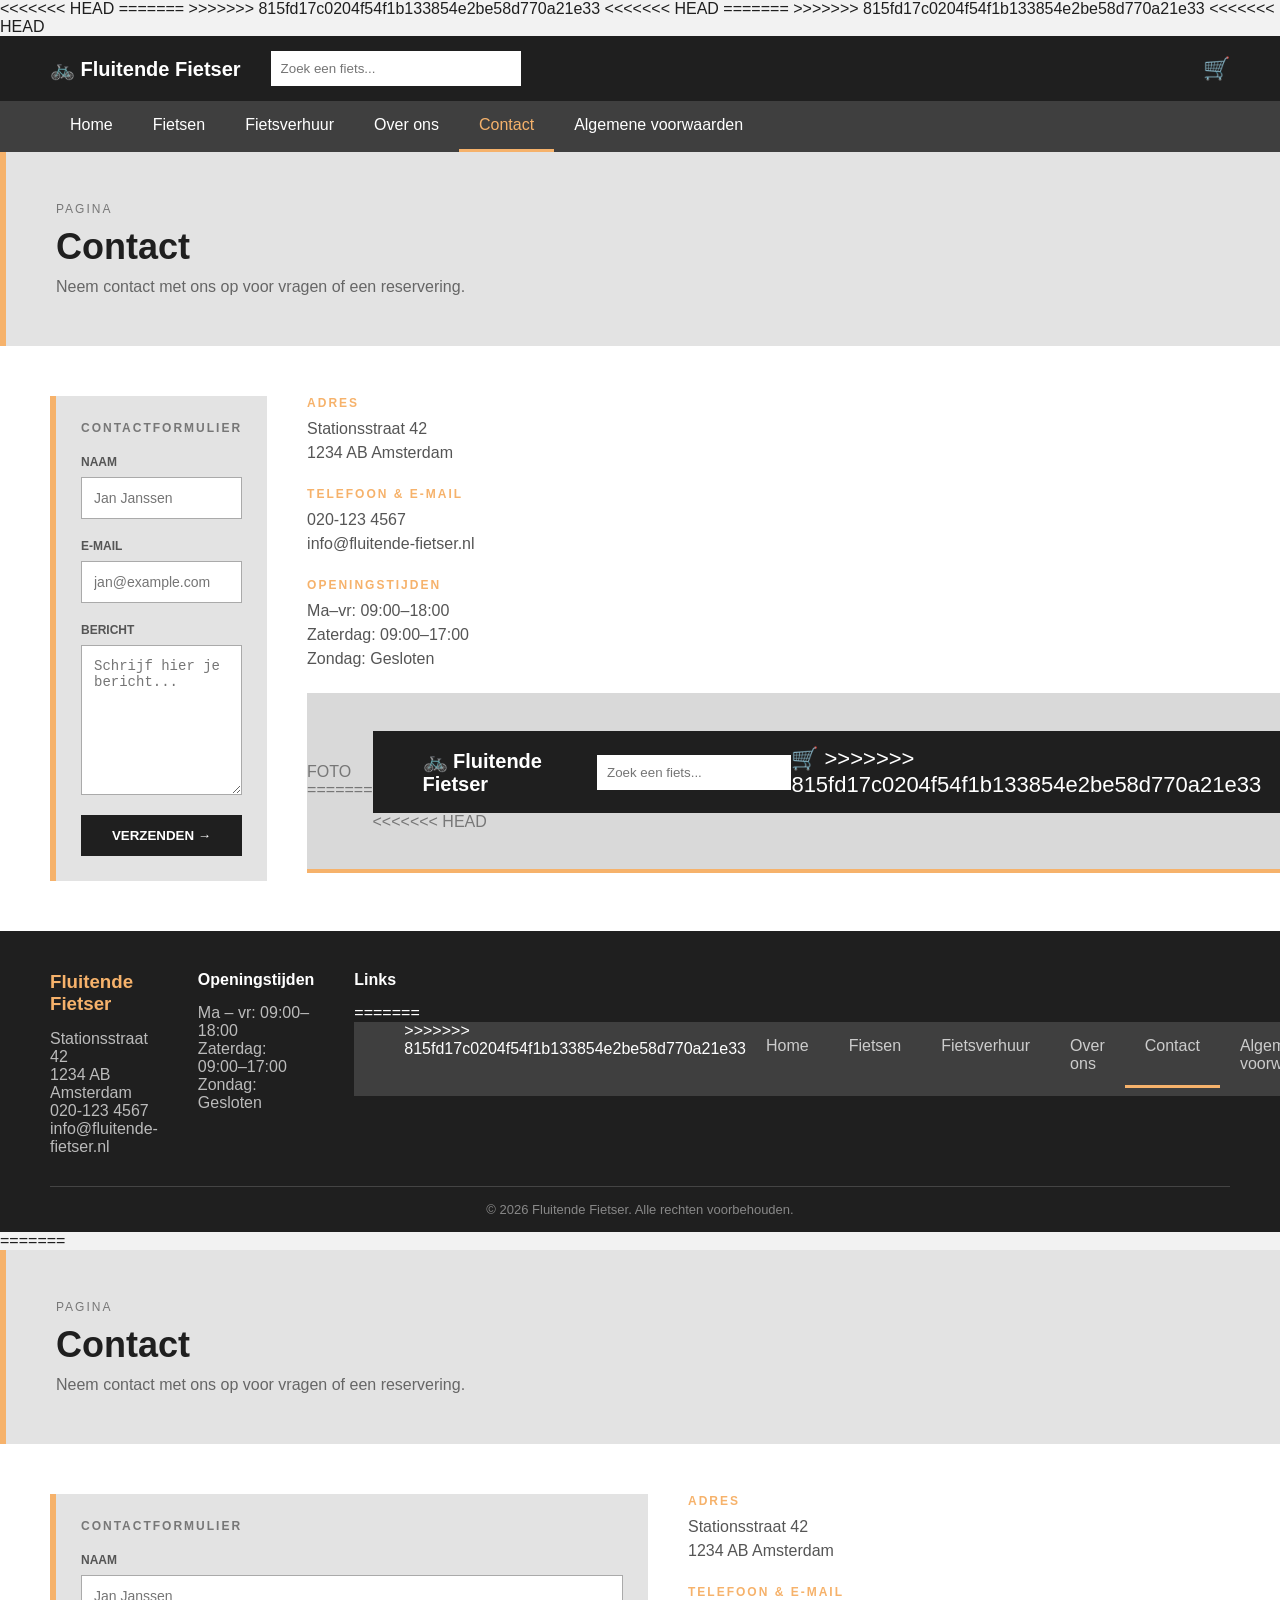
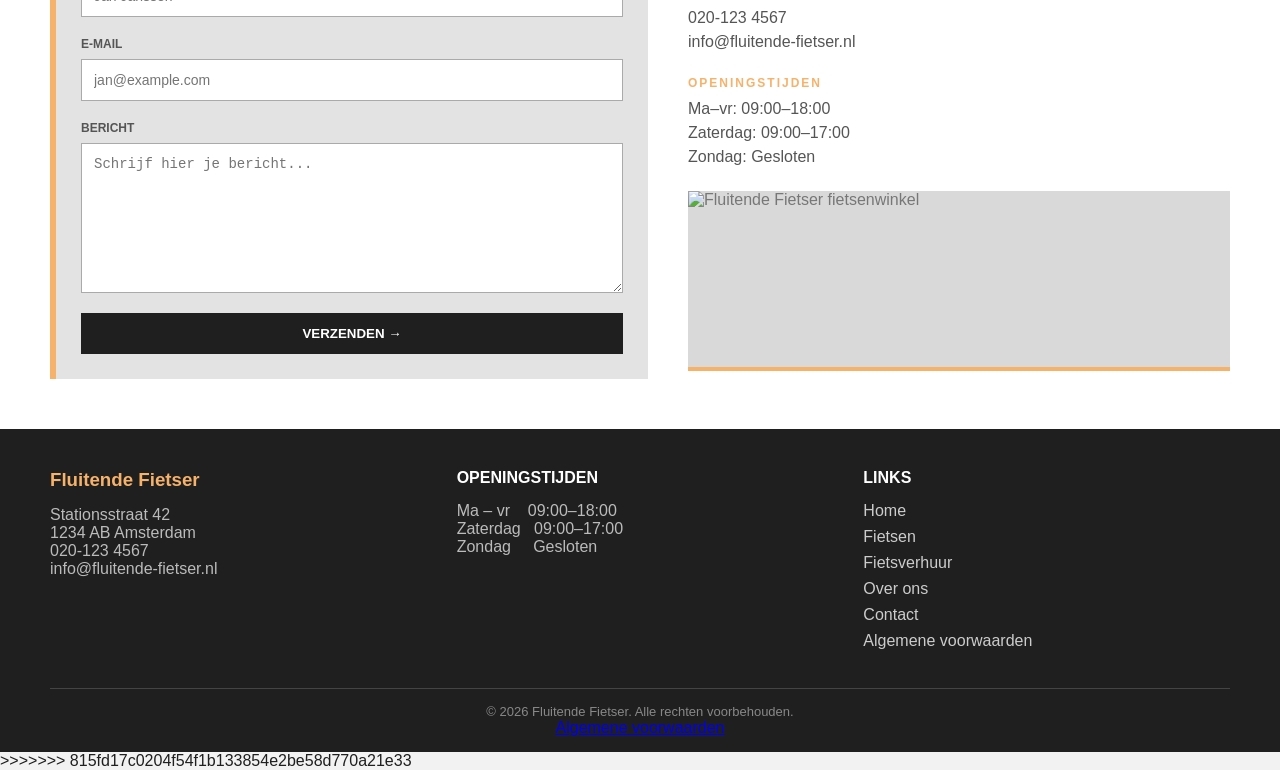
==== contact.html @ 003936fc "resolve conflicts" ====
<!DOCTYPE html>
<html lang="nl">
<<<<<<< HEAD
=======

>>>>>>> 815fd17c0204f54f1b133854e2be58d770a21e33
<head>
    <meta charset="UTF-8">
    <meta name="viewport" content="width=device-width, initial-scale=1.0">

    <title>Contact - Fluitende Fietser</title>

<<<<<<< HEAD
    <link rel="stylesheet" href="css/contact.css">
=======
    <link rel="stylesheet" href="css/style.css">
>>>>>>> 815fd17c0204f54f1b133854e2be58d770a21e33
</head>

<body>

<<<<<<< HEAD
<header>

    <div class="top-header">

        <div class="logo">
            🚲 Fluitende Fietser
        </div>

        <input type="text" placeholder="Zoek een fiets...">

        <div class="cart">
            🛒
        </div>

    </div>

    <nav>
        <a href="index.html">Home</a>
        <a href="fietsen.html">Fietsen</a>
        <a href="fietsverhuur.html">Fietsverhuur</a>
        <a href="over-ons.html">Over ons</a>
        <a href="contact.html" class="active">Contact</a>
        <a href="voorwaarden.html">Algemene voorwaarden</a>
    </nav>

</header>


<main>

    <section class="pagina-titel">

        <p>PAGINA</p>

        <h1>Contact</h1>

        <p>
            Neem contact met ons op voor vragen of een reservering.
        </p>

    </section>


    <section class="contact-section">

        <!-- Linkerkant -->
        <div class="contact-formulier">

            <h3>CONTACTFORMULIER</h3>

            <form>

                <label for="naam">NAAM</label>

                <input
                    type="text"
                    id="naam"
                    placeholder="Jan Janssen"
                >


                <label for="email">E-MAIL</label>

                <input
                    type="email"
                    id="email"
                    placeholder="jan@example.com"
                >


                <label for="bericht">BERICHT</label>

                <textarea
                    id="bericht"
                    placeholder="Schrijf hier je bericht..."
                ></textarea>


                <button type="submit">
                    VERZENDEN →
                </button>

            </form>

        </div>


        <!-- Rechterkant -->
        <div class="contact-info">

            <div class="contact-blok">
                <h4>ADRES</h4>

                <p>Stationsstraat 42</p>
                <p>1234 AB Amsterdam</p>
            </div>


            <div class="contact-blok">
                <h4>TELEFOON & E-MAIL</h4>

                <p>020-123 4567</p>
                <p>info@fluitende-fietser.nl</p>
            </div>


            <div class="contact-blok">
                <h4>OPENINGSTIJDEN</h4>

                <p>Ma–vr: 09:00–18:00</p>
                <p>Zaterdag: 09:00–17:00</p>
                <p>Zondag: Gesloten</p>
            </div>


            <div class="contact-foto">
                FOTO
=======
    <!-- HEADER -->
    <header>

        <div class="top-header">

            <div class="logo">
                🚲 Fluitende Fietser
            </div>

            <input type="text" placeholder="Zoek een fiets...">

            <div class="cart">
                🛒
>>>>>>> 815fd17c0204f54f1b133854e2be58d770a21e33
            </div>

        </div>

<<<<<<< HEAD
    </section>

</main>


<footer>

    <div class="footer-container">

        <div>
            <h3>Fluitende Fietser</h3>
            <p>Stationsstraat 42</p>
            <p>1234 AB Amsterdam</p>
            <p>020-123 4567</p>
            <p>info@fluitende-fietser.nl</p>
        </div>

        <div>
            <h4>Openingstijden</h4>
            <p>Ma – vr: 09:00–18:00</p>
            <p>Zaterdag: 09:00–17:00</p>
            <p>Zondag: Gesloten</p>
        </div>

        <div>
            <h4>Links</h4>

=======
        <nav>
>>>>>>> 815fd17c0204f54f1b133854e2be58d770a21e33
            <a href="index.html">Home</a>
            <a href="fietsen.html">Fietsen</a>
            <a href="fietsverhuur.html">Fietsverhuur</a>
            <a href="over-ons.html">Over ons</a>
            <a href="contact.html" class="active">Contact</a>
            <a href="voorwaarden.html">Algemene voorwaarden</a>
<<<<<<< HEAD
        </div>

    </div>

    <div class="footer-bottom">
        <p>© 2026 Fluitende Fietser. Alle rechten voorbehouden.</p>
    </div>

</footer>

</body>
=======
        </nav>

    </header>


    <main>

        <!-- PAGINA TITEL -->
        <section class="pagina-titel">

            <p>PAGINA</p>

            <h1>Contact</h1>

            <p>
                Neem contact met ons op voor vragen of een reservering.
            </p>

        </section>


        <!-- CONTACT -->
        <section class="contact-section">


            <!-- LINKERKANT -->
            <div class="contact-formulier">

                <h3>CONTACTFORMULIER</h3>

                <form>

                    <label for="naam">
                        NAAM
                    </label>

                    <input
                        type="text"
                        id="naam"
                        name="naam"
                        placeholder="Jan Janssen"
                        required
                    >


                    <label for="email">
                        E-MAIL
                    </label>

                    <input
                        type="email"
                        id="email"
                        name="email"
                        placeholder="jan@example.com"
                        required
                    >


                    <label for="bericht">
                        BERICHT
                    </label>

                    <textarea
                        id="bericht"
                        name="bericht"
                        placeholder="Schrijf hier je bericht..."
                        required
                    ></textarea>


                    <button type="submit">
                        VERZENDEN →
                    </button>

                </form>

            </div>


            <!-- RECHTERKANT -->
            <div class="contact-info">


                <div class="contact-blok">

                    <h4>ADRES</h4>

                    <p>Stationsstraat 42</p>
                    <p>1234 AB Amsterdam</p>

                </div>


                <div class="contact-blok">

                    <h4>TELEFOON & E-MAIL</h4>

                    <p>020-123 4567</p>
                    <p>info@fluitende-fietser.nl</p>

                </div>


                <div class="contact-blok">

                    <h4>OPENINGSTIJDEN</h4>

                    <p>Ma–vr: 09:00–18:00</p>
                    <p>Zaterdag: 09:00–17:00</p>
                    <p>Zondag: Gesloten</p>

                </div>


                <!-- FOTO -->
                <div class="contact-foto">

                    <img
                        src="images/fietsenwinkel-contact.jpg"
                        alt="Fluitende Fietser fietsenwinkel"
                    >

                </div>

            </div>

        </section>

    </main>


    <!-- FOOTER -->
    <footer>

        <div class="footer-container">


            <div class="footer-bedrijf">

                <h3>Fluitende Fietser</h3>

                <p>Stationsstraat 42</p>
                <p>1234 AB Amsterdam</p>
                <p>020-123 4567</p>
                <p>info@fluitende-fietser.nl</p>

            </div>


            <div class="footer-opening">

                <h4>OPENINGSTIJDEN</h4>

                <p>Ma – vr &nbsp;&nbsp; 09:00–18:00</p>
                <p>Zaterdag &nbsp; 09:00–17:00</p>
                <p>Zondag &nbsp;&nbsp;&nbsp; Gesloten</p>

            </div>


            <div class="footer-links">

                <h4>LINKS</h4>

                <a href="index.html">Home</a>
                <a href="fietsen.html">Fietsen</a>
                <a href="fietsverhuur.html">Fietsverhuur</a>
                <a href="over-ons.html">Over ons</a>
                <a href="contact.html">Contact</a>
                <a href="voorwaarden.html">Algemene voorwaarden</a>

            </div>

        </div>


        <div class="footer-bottom">

            <p>
                © 2026 Fluitende Fietser. Alle rechten voorbehouden.
            </p>

            <a href="voorwaarden.html">
                Algemene voorwaarden
            </a>

        </div>

    </footer>

</body>

>>>>>>> 815fd17c0204f54f1b133854e2be58d770a21e33
</html>
---- css/contact.css ----
* {
    margin: 0;
    padding: 0;
    box-sizing: border-box;
}

body {
    font-family: Arial, sans-serif;
    background-color: #f2f2f2;
    color: #1f1f1f;
}

/* HEADER */

.top-header {
    display: flex;
    align-items: center;
    padding: 15px 50px;
    background-color: #1f1f1f;
    color: white;
}

.logo {
    font-size: 20px;
    font-weight: bold;
}

.top-header input {
    margin-left: 30px;
    width: 250px;
    padding: 10px;
    border: none;
    background-color: white;
}

.cart {
    margin-left: auto;
    font-size: 22px;
}

/* NAVIGATION */

nav {
    display: flex;
    padding-left: 50px;
    background-color: #3f3f3f;
}

nav a {
    text-decoration: none;
    color: white;
    padding: 15px 20px;
}

nav a:hover {
    background-color: #f6b26b;
    color: #1f1f1f;
}

nav .active {
    color: #f6b26b;
    border-bottom: 3px solid #f6b26b;
}

/* PAGINA TITEL */

.pagina-titel {
    padding: 50px;
    background-color: #e3e3e3;
    border-left: 6px solid #f6b26b;
}

.pagina-titel > p:first-child {
    font-size: 12px;
    letter-spacing: 2px;
    color: #777;
    margin-bottom: 10px;
}

.pagina-titel h1 {
    font-size: 36px;
    margin-bottom: 10px;
}

.pagina-titel p {
    color: #666;
}

/* CONTACT SECTION */

.contact-section {
    display: flex;
    gap: 40px;
    padding: 50px;
    background-color: white;
}

/* FORMULIER */

.contact-formulier {
    flex: 1;
    padding: 25px;
    background-color: #e3e3e3;
    border-left: 6px solid #f6b26b;
}

.contact-formulier h3 {
    font-size: 12px;
    letter-spacing: 2px;
    color: #777;
    margin-bottom: 20px;
}

.contact-formulier form {
    display: flex;
    flex-direction: column;
}

.contact-formulier label {
    font-size: 12px;
    font-weight: bold;
    margin-bottom: 8px;
    color: #555;
}

.contact-formulier input,
.contact-formulier textarea {
    width: 100%;
    padding: 12px;
    margin-bottom: 20px;
    border: 1px solid #aaa;
    font-size: 14px;
}

.contact-formulier textarea {
    height: 150px;
    resize: vertical;
}

.contact-formulier button {
    padding: 13px;
    border: none;
    background-color: #1f1f1f;
    color: white;
    font-weight: bold;
    cursor: pointer;
}

.contact-formulier button:hover {
    background-color: #f6b26b;
    color: #1f1f1f;
}

/* CONTACT INFO */

.contact-info {
    flex: 1;
}

.contact-blok {
    margin-bottom: 25px;
}

.contact-blok h4 {
    font-size: 12px;
    letter-spacing: 2px;
    color: #f6b26b;
    margin-bottom: 10px;
}

.contact-blok p {
    color: #555;
    margin-bottom: 6px;
}

.contact-foto {
    height: 170px;
    display: flex;
    align-items: center;
    justify-content: center;
    background-color: #d9d9d9;
    color: #777;
    border-bottom: 4px solid #f6b26b;
}

/* FOOTER */

footer {
    background-color: #1f1f1f;
    color: white;
    padding: 40px 50px 15px;
}

.footer-container {
    display: flex;
    justify-content: space-between;
    gap: 40px;
}

.footer-container div {
    flex: 1;
}

.footer-container h3,
.footer-container h4 {
    margin-bottom: 15px;
}

.footer-container h3 {
    color: #f6b26b;
}

.footer-container p {
    color: #bbb;
}

.footer-container a {
    display: block;
    color: #ccc;
    text-decoration: none;
    margin-bottom: 8px;
}

.footer-container a:hover {
    color: #f6b26b;
}

.footer-bottom {
    margin-top: 30px;
    padding-top: 15px;
    text-align: center;
    border-top: 1px solid #444;
}

.footer-bottom p {
    color: #888;
    font-size: 13px;
}
---- css/style.css ----
* {
    margin: 0;
    padding: 0;
    box-sizing: border-box;
}

body {
    font-family: Arial, sans-serif;
    background-color: #f2f2f2;
    color: #1f1f1f;
}

/* HEADER */

.top-header {
    display: flex;
    align-items: center;
    padding: 15px 50px;
    background-color: #1f1f1f;
    color: white;
}

.logo {
    font-size: 20px;
    font-weight: bold;
}

.top-header input {
    margin-left: 30px;
    width: 250px;
    padding: 10px;
    border: none;
    background-color: white;
}

.cart {
    margin-left: auto;
    font-size: 22px;
}

/* NAVIGATION */

nav {
    display: flex;
    padding-left: 50px;
    background-color: #3f3f3f;
}

nav a {
    text-decoration: none;
    color: white;
    padding: 15px 20px;
}

nav a:hover {
    background-color: #f6b26b;
    color: #1f1f1f;
}

nav .active {
    color: #f6b26b;
    border-bottom: 3px solid #f6b26b;
}

/* HERO */

.hero {
    margin: 35px 50px;
    padding: 40px 30px;
    min-height: 260px;

    background-color: #e3e3e3;
    border-left: 6px solid #f6b26b;
}

.hero-small {
    color: #666;
    font-size: 12px;
    letter-spacing: 2px;
    margin-bottom: 20px;
}

.hero h1 {
    color: #1f1f1f;
    font-size: 36px;
    margin-bottom: 15px;
}

.hero-text {
    width: 450px;
    color: #555;
    font-size: 17px;
    line-height: 1.6;
    margin-bottom: 25px;
}

.hero-buttons {
    display: flex;
    gap: 10px;
}

/* BUTTONS */

.btn {
    display: inline-block;
    padding: 12px 20px;
    text-decoration: none;
    font-size: 14px;
    font-weight: bold;
}

.dark-btn {
    background-color: #1f1f1f;
    color: white;
    border: 2px solid #1f1f1f;
}

.light-btn {
    background-color: #f6b26b;
    color: #1f1f1f;
    border: 2px solid #f6b26b;
}

.btn:hover {
    opacity: 0.8;
}






/* =========================
   WINKEL STATUS
========================= */

.winkel-status {
    margin: 0 50px 40px;
    padding: 18px 25px;

    display: flex;
    align-items: center;
    justify-content: space-between;

    background-color: #ffffff;
    border-left: 6px solid #f6b26b;
}

.status {
    display: flex;
    align-items: center;
    gap: 15px;
}

.status-dot {
    width: 12px;
    height: 12px;

    background-color: #f6b26b;
    border-radius: 50%;
}

.status h3 {
    font-size: 16px;
    margin-bottom: 4px;
}

.status p {
    color: #777;
    font-size: 13px;
}

.fietser {
    font-size: 35px;
}


/* =========================
   POPULAIRE FIETSEN
========================= */

.populaire-fietsen {
    padding: 20px 50px 60px;
<<<<<<< HEAD
    background-color: purple;
=======
>>>>>>> 815fd17c0204f54f1b133854e2be58d770a21e33
}

.populaire-fietsen h2 {
    font-size: 28px;
    margin-bottom: 25px;
}

.fietsen-container {
    display: flex;
    gap: 25px;
}

.fiets-card {
    flex: 1;

    background-color: white;
    padding: 15px;

    border-bottom: 4px solid #f6b26b;
}

.fiets-foto {
    height: 170px;

    display: flex;
    align-items: center;
    justify-content: center;

    background-color: #d9d9d9;
    color: #777;

    margin-bottom: 15px;
}

.fiets-card h3 {
    margin-bottom: 8px;
}

.prijs {
    color: #f6b26b;
    font-size: 20px;
    font-weight: bold;

    margin-bottom: 10px;
}

.fiets-card p {
    line-height: 1.5;
    margin-bottom: 15px;
}

.fiets-btn {
    display: inline-block;

    padding: 10px 18px;

    background-color: #1f1f1f;
    color: white;

    text-decoration: none;
    font-size: 13px;
    font-weight: bold;
}

.fiets-btn:hover {
    background-color: #f6b26b;
    color: #1f1f1f;
}





/* =========================
   WAAROM
========================= */

.waarom {
    padding: 50px;
    background-color: #ffffff;
}

.waarom h2 {
    font-size: 28px;
    margin-bottom: 30px;
}

.waarom-container {
    display: flex;
    gap: 25px;
}

.waarom-item {
    flex: 1;
    padding: 25px;
    background-color: #f2f2f2;
    border-top: 4px solid #f6b26b;
}

.waarom-icoon {
    width: 45px;
    height: 45px;

    display: flex;
    align-items: center;
    justify-content: center;

    background-color: #1f1f1f;
    color: #f6b26b;

    font-size: 22px;
    border-radius: 50%;

    margin-bottom: 15px;
}

.waarom-item h3 {
    margin-bottom: 10px;
}

.waarom-item p {
    color: #666;
    line-height: 1.5;
}


/* =========================
   FOOTER
========================= */

footer {
    background-color: #1f1f1f;
    color: white;

    padding: 40px 50px 15px;
}

.footer-container {
    display: flex;
    justify-content: space-between;

    gap: 40px;
}

.footer-container div {
    flex: 1;
}

.footer-container h3,
.footer-container h4 {
    margin-bottom: 15px;
}

.footer-container h3 {
    color: #f6b26b;
}

.footer-container p {
    color: #bbb;
}

.footer-container a {
    display: block;

    color: #ccc;
    text-decoration: none;

    margin-bottom: 8px;
}

.footer-container a:hover {
    color: #f6b26b;
}

.footer-bottom {
    margin-top: 30px;
    padding-top: 15px;

    text-align: center;

    border-top: 1px solid #444;
}

.footer-bottom p {
    color: #888;
    font-size: 13px;
}








/*....................... fietsen pagina.................................*/





/* =========================
   FIETSEN PAGINA
========================= */

.pagina-titel {
    padding: 50px;
    background-color: #e3e3e3;
    border-left: 6px solid #f6b26b;
}

.pagina-titel > p:first-child {
    font-size: 12px;
    letter-spacing: 2px;
    color: #777;
    margin-bottom: 10px;
}

.pagina-titel h1 {
    font-size: 36px;
    margin-bottom: 10px;
}

.pagina-titel p {
    color: #666;
}


/* FILTERS */

.filters {
    display: flex;
    gap: 10px;

    padding: 30px 50px;

    background-color: white;
}

.filters button {
    padding: 10px 18px;

    border: 1px solid #1f1f1f;

    background-color: white;
    color: #1f1f1f;

    cursor: pointer;
}

.filters button:first-child {
    background-color: #f6b26b;
    border-color: #f6b26b;
}

.filters button:hover {
    background-color: #1f1f1f;
    color: white;
}


/* FIETSEN GRID */

.fietsen-pagina {
    padding: 10px 50px 60px;
}

.fietsen-grid {
    display: grid;

    grid-template-columns: repeat(3, 1fr);

    gap: 25px;
}

.fietsen-grid .fiets-card {
    background-color: white;

    padding: 15px;

    border-bottom: 4px solid #f6b26b;
}

.fietsen-grid .fiets-foto {
    height: 190px;

    display: flex;
    align-items: center;
    justify-content: center;

    background-color: #d9d9d9;
    color: #777;

    margin-bottom: 15px;
}






/*................................ fietsen verhuur................................................*/




/* =========================
   FIETSVERHUUR
========================= */

.verhuur {
    padding: 30px 50px;
}

.verhuur-grid {
    display: grid;
    grid-template-columns: repeat(2, 1fr);
    gap: 20px;
<<<<<<< HEAD
    
=======
>>>>>>> 815fd17c0204f54f1b133854e2be58d770a21e33
}

.verhuur-card {
    display: flex;

    background-color: white;
    border: 1px solid #bbb;
    border-bottom: 4px solid #f6b26b;
}

.verhuur-foto {
    width: 130px;
    min-height: 150px;

    display: flex;
    justify-content: center;
    align-items: center;

    background-color: #d9d9d9;
    color: #777;
}

.verhuur-info {
    position: relative;
    flex: 1;
    padding: 20px;
}

.verhuur-info h3 {
    margin-bottom: 8px;
}

.verhuur-info p {
    color: #777;
    margin-bottom: 25px;
}

.beschikbaar {
    position: absolute;
    top: 15px;
    right: 15px;

    padding: 5px 8px;

    background-color: #eeeeee;
    color: #4f8a4f;

    font-size: 11px;
    font-weight: bold;
}

.niet-beschikbaar {
    position: absolute;
    top: 15px;
    right: 15px;

    padding: 5px 8px;

    background-color: #eeeeee;
    color: #b65a5a;

    font-size: 11px;
    font-weight: bold;
}

.verhuur-bottom {
    display: flex;
    justify-content: space-between;
    align-items: center;
}

.verhuur-bottom strong {
    font-size: 18px;
}

.verhuur-bottom button {
    padding: 10px 15px;

    border: none;

    background-color: #1f1f1f;
    color: white;

    cursor: pointer;
}

.verhuur-bottom button:hover {
    background-color: #f6b26b;
    color: #1f1f1f;
}

.verhuur-bottom button:disabled {
    background-color: #cccccc;
    color: #888;
    cursor: not-allowed;
}

.verhuurd {
    opacity: 0.65;
}


/* EXTRA INFORMATIE */

.verhuur-extra {
    margin: 0 50px 60px;
    padding: 25px;

    display: flex;
    gap: 40px;

    background-color: #e3e3e3;
    border-left: 6px solid #f6b26b;
}

.verhuur-extra div {
    flex: 1;
}

.verhuur-extra h3 {
    margin-bottom: 8px;
}

.verhuur-extra p {
    color: #666;
    line-height: 1.5;
}





/*...................................................................................*/
/* =========================
   OVER ONS
========================= */

.over-ons {
    display: flex;
    gap: 50px;

    padding: 50px;
    background-color: white;
}

.over-tekst {
    flex: 1;
}

.over-tekst h2 {
    font-size: 20px;
    line-height: 1.5;
    margin-bottom: 20px;
}

.over-tekst > p {
    color: #666;
    line-height: 1.7;
    margin-bottom: 20px;
}


/* TEAM */

.team {
    margin-top: 35px;
    padding-top: 20px;

    border-top: 2px solid #f6b26b;
}

.team h3 {
    font-size: 12px;
    letter-spacing: 2px;

    color: #777;

    margin-bottom: 20px;
}

.team-container {
    display: flex;
    gap: 30px;
}

.team-lid {
    text-align: center;
}

.team-foto {
    width: 60px;
    height: 60px;

    margin: 0 auto 10px;

    background-color: #d9d9d9;

    border: 3px solid #f6b26b;
    border-radius: 50%;
}

.team-lid p {
    font-size: 13px;
}


/* FOTO'S RECHTS */

.over-fotos {
    flex: 1;
}

.grote-foto {
    height: 260px;

    display: flex;
    justify-content: center;
    align-items: center;

    background-color: #d9d9d9;
    color: #777;

    border-bottom: 4px solid #f6b26b;

    margin-bottom: 15px;
}

.kleine-fotos {
    display: flex;
    gap: 15px;
}

.kleine-foto {
    flex: 1;
    height: 130px;

    display: flex;
    justify-content: center;
    align-items: center;

    background-color: #d9d9d9;
    color: #777;

    border-bottom: 4px solid #f6b26b;
}








/*...................................................................................*/
/* =========================
   CONTACT
========================= */

.contact-section {
    display: flex;
    gap: 40px;

    padding: 50px;
    background-color: white;
}


/* FORMULIER */

.contact-formulier {
    flex: 1;

    padding: 25px;

    background-color: #e3e3e3;
    border-left: 6px solid #f6b26b;
}

.contact-formulier h3 {
    font-size: 12px;
    letter-spacing: 2px;

    color: #777;

    margin-bottom: 20px;
}

.contact-formulier form {
    display: flex;
    flex-direction: column;
}

.contact-formulier label {
    font-size: 12px;
    font-weight: bold;

    margin-bottom: 8px;

    color: #555;
}

.contact-formulier input,
.contact-formulier textarea {
    width: 100%;

    padding: 12px;

    margin-bottom: 20px;

    border: 1px solid #aaa;

    font-size: 14px;
}

.contact-formulier textarea {
    height: 150px;
    resize: vertical;
}

.contact-formulier button {
    padding: 13px;

    border: none;

    background-color: #1f1f1f;
    color: white;

    font-weight: bold;

    cursor: pointer;
}

.contact-formulier button:hover {
    background-color: #f6b26b;
    color: #1f1f1f;
}


/* CONTACT INFO */

.contact-info {
    flex: 1;
}

.contact-blok {
    margin-bottom: 25px;
}

.contact-blok h4 {
    font-size: 12px;
    letter-spacing: 2px;

    color: #f6b26b;

    margin-bottom: 10px;
}

.contact-blok p {
    color: #555;

    margin-bottom: 6px;
}

.contact-foto {
    height: 170px;

    display: flex;
    align-items: center;
    justify-content: center;

    background-color: #d9d9d9;
    color: #777;

    border-bottom: 4px solid #f6b26b;
}






/*...................................................................................*/
/* =========================
   ALGEMENE VOORWAARDEN
========================= */

.voorwaarden {
    padding: 50px;
    background-color: #ffffff;
}

.voorwaarden-intro {
    max-width: 750px;
    margin-bottom: 35px;
}

.voorwaarden-intro h2 {
    font-size: 28px;
    margin-bottom: 12px;
}

.voorwaarden-intro p {
    color: #666;
    line-height: 1.6;
}


/* VOORWAARDEN ITEMS */

.voorwaarden-container {
    display: grid;
    grid-template-columns: repeat(2, 1fr);
    gap: 20px;
}

.voorwaarde-card {
    display: flex;
    gap: 20px;

    padding: 25px;

    background-color: #f2f2f2;

    border-left: 4px solid #f6b26b;
}

.voorwaarde-card span {
    font-size: 24px;
    font-weight: bold;

    color: #f6b26b;
}

.voorwaarde-card h3 {
    margin-bottom: 10px;
}

.voorwaarde-card p {
    color: #666;
    line-height: 1.6;
}


/* VOLLEDIGE VOORWAARDEN */

.voorwaarden-melding {
    margin-top: 40px;

    padding: 30px;

    background-color: #1f1f1f;
    color: white;
}

.voorwaarden-melding h3 {
    margin-bottom: 10px;
    color: #f6b26b;
}

.voorwaarden-melding p {
    color: #ccc;
    margin-bottom: 20px;
}

.voorwaarden-btn {
    display: inline-block;

    padding: 12px 20px;

    background-color: #f6b26b;
    color: #1f1f1f;

    text-decoration: none;
    font-weight: bold;
}

.voorwaarden-btn:hover {
    background-color: white;
<<<<<<< HEAD
=======
}





.fiets-foto {
    position: relative;
    width: 100%;
    height: 180px;
    overflow: hidden;
}

.fiets-foto img {
    width: 100%;
    height: 100%;
    object-fit: cover;
    display: block;
}

.fiets-categorie {
    position: absolute;
    top: 10px;
    left: 10px;
    z-index: 2;

    padding: 4px 8px;

    background: rgba(255, 255, 255, 0.85);
    border: 1px solid #999;

    font-size: 11px;
    letter-spacing: 1px;
}




.verhuur-foto {
    width: 110px;
    height: 120px;
    overflow: hidden;
}

.verhuur-foto img {
    width: 100%;
    height: 100%;
    object-fit: cover;
    display: block;
}




.contact-foto {
    width: 100%;
    height: 180px;
    overflow: hidden;
    margin-top: 20px;
}

.contact-foto img {
    width: 100%;
    height: 100%;
    object-fit: cover;
    display: block;
>>>>>>> 815fd17c0204f54f1b133854e2be58d770a21e33
}
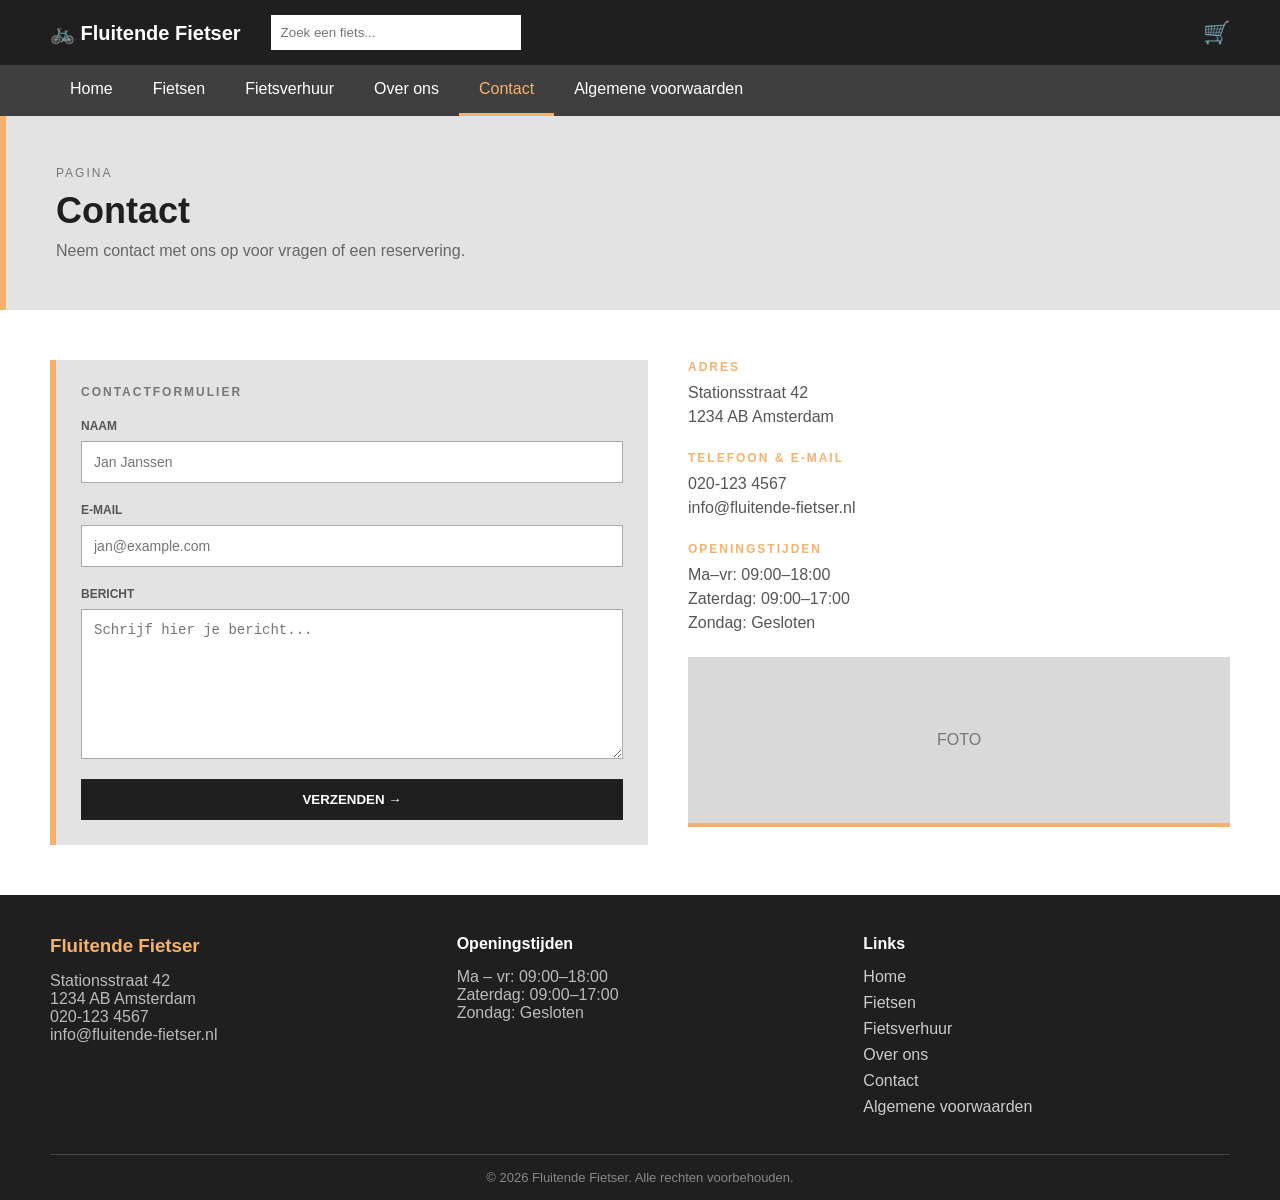
==== commit bc6faaf7: "bestanden gesynchroniseerd" ====
--- a/contact.html
+++ b/contact.html
@@ -1,25 +1,16 @@
 <!DOCTYPE html>
 <html lang="nl">
-<<<<<<< HEAD
-=======
-
->>>>>>> 815fd17c0204f54f1b133854e2be58d770a21e33
 <head>
     <meta charset="UTF-8">
     <meta name="viewport" content="width=device-width, initial-scale=1.0">
 
     <title>Contact - Fluitende Fietser</title>
 
-<<<<<<< HEAD
     <link rel="stylesheet" href="css/contact.css">
-=======
-    <link rel="stylesheet" href="css/style.css">
->>>>>>> 815fd17c0204f54f1b133854e2be58d770a21e33
 </head>
 
 <body>
 
-<<<<<<< HEAD
 <header>
 
     <div class="top-header">
@@ -73,30 +64,13 @@
             <form>
 
                 <label for="naam">NAAM</label>
-
-                <input
-                    type="text"
-                    id="naam"
-                    placeholder="Jan Janssen"
-                >
-
+                <input type="text" id="naam" placeholder="Jan Janssen">
 
                 <label for="email">E-MAIL</label>
-
-                <input
-                    type="email"
-                    id="email"
-                    placeholder="jan@example.com"
-                >
-
+                <input type="email" id="email" placeholder="jan@example.com">
 
                 <label for="bericht">BERICHT</label>
-
-                <textarea
-                    id="bericht"
-                    placeholder="Schrijf hier je bericht..."
-                ></textarea>
-
+                <textarea id="bericht" placeholder="Schrijf hier je bericht..."></textarea>
 
                 <button type="submit">
                     VERZENDEN →
@@ -112,51 +86,29 @@
 
             <div class="contact-blok">
                 <h4>ADRES</h4>
-
                 <p>Stationsstraat 42</p>
                 <p>1234 AB Amsterdam</p>
             </div>
 
-
             <div class="contact-blok">
                 <h4>TELEFOON & E-MAIL</h4>
-
                 <p>020-123 4567</p>
                 <p>info@fluitende-fietser.nl</p>
             </div>
 
-
             <div class="contact-blok">
                 <h4>OPENINGSTIJDEN</h4>
-
                 <p>Ma–vr: 09:00–18:00</p>
                 <p>Zaterdag: 09:00–17:00</p>
                 <p>Zondag: Gesloten</p>
             </div>
 
-
             <div class="contact-foto">
                 FOTO
-=======
-    <!-- HEADER -->
-    <header>
-
-        <div class="top-header">
-
-            <div class="logo">
-                🚲 Fluitende Fietser
-            </div>
-
-            <input type="text" placeholder="Zoek een fiets...">
-
-            <div class="cart">
-                🛒
->>>>>>> 815fd17c0204f54f1b133854e2be58d770a21e33
             </div>
 
         </div>
 
-<<<<<<< HEAD
     </section>
 
 </main>
@@ -183,17 +135,12 @@
 
         <div>
             <h4>Links</h4>
-
-=======
-        <nav>
->>>>>>> 815fd17c0204f54f1b133854e2be58d770a21e33
             <a href="index.html">Home</a>
             <a href="fietsen.html">Fietsen</a>
             <a href="fietsverhuur.html">Fietsverhuur</a>
             <a href="over-ons.html">Over ons</a>
             <a href="contact.html" class="active">Contact</a>
             <a href="voorwaarden.html">Algemene voorwaarden</a>
-<<<<<<< HEAD
         </div>
 
     </div>
@@ -205,198 +152,4 @@
 </footer>
 
 </body>
-=======
-        </nav>
-
-    </header>
-
-
-    <main>
-
-        <!-- PAGINA TITEL -->
-        <section class="pagina-titel">
-
-            <p>PAGINA</p>
-
-            <h1>Contact</h1>
-
-            <p>
-                Neem contact met ons op voor vragen of een reservering.
-            </p>
-
-        </section>
-
-
-        <!-- CONTACT -->
-        <section class="contact-section">
-
-
-            <!-- LINKERKANT -->
-            <div class="contact-formulier">
-
-                <h3>CONTACTFORMULIER</h3>
-
-                <form>
-
-                    <label for="naam">
-                        NAAM
-                    </label>
-
-                    <input
-                        type="text"
-                        id="naam"
-                        name="naam"
-                        placeholder="Jan Janssen"
-                        required
-                    >
-
-
-                    <label for="email">
-                        E-MAIL
-                    </label>
-
-                    <input
-                        type="email"
-                        id="email"
-                        name="email"
-                        placeholder="jan@example.com"
-                        required
-                    >
-
-
-                    <label for="bericht">
-                        BERICHT
-                    </label>
-
-                    <textarea
-                        id="bericht"
-                        name="bericht"
-                        placeholder="Schrijf hier je bericht..."
-                        required
-                    ></textarea>
-
-
-                    <button type="submit">
-                        VERZENDEN →
-                    </button>
-
-                </form>
-
-            </div>
-
-
-            <!-- RECHTERKANT -->
-            <div class="contact-info">
-
-
-                <div class="contact-blok">
-
-                    <h4>ADRES</h4>
-
-                    <p>Stationsstraat 42</p>
-                    <p>1234 AB Amsterdam</p>
-
-                </div>
-
-
-                <div class="contact-blok">
-
-                    <h4>TELEFOON & E-MAIL</h4>
-
-                    <p>020-123 4567</p>
-                    <p>info@fluitende-fietser.nl</p>
-
-                </div>
-
-
-                <div class="contact-blok">
-
-                    <h4>OPENINGSTIJDEN</h4>
-
-                    <p>Ma–vr: 09:00–18:00</p>
-                    <p>Zaterdag: 09:00–17:00</p>
-                    <p>Zondag: Gesloten</p>
-
-                </div>
-
-
-                <!-- FOTO -->
-                <div class="contact-foto">
-
-                    <img
-                        src="images/fietsenwinkel-contact.jpg"
-                        alt="Fluitende Fietser fietsenwinkel"
-                    >
-
-                </div>
-
-            </div>
-
-        </section>
-
-    </main>
-
-
-    <!-- FOOTER -->
-    <footer>
-
-        <div class="footer-container">
-
-
-            <div class="footer-bedrijf">
-
-                <h3>Fluitende Fietser</h3>
-
-                <p>Stationsstraat 42</p>
-                <p>1234 AB Amsterdam</p>
-                <p>020-123 4567</p>
-                <p>info@fluitende-fietser.nl</p>
-
-            </div>
-
-
-            <div class="footer-opening">
-
-                <h4>OPENINGSTIJDEN</h4>
-
-                <p>Ma – vr &nbsp;&nbsp; 09:00–18:00</p>
-                <p>Zaterdag &nbsp; 09:00–17:00</p>
-                <p>Zondag &nbsp;&nbsp;&nbsp; Gesloten</p>
-
-            </div>
-
-
-            <div class="footer-links">
-
-                <h4>LINKS</h4>
-
-                <a href="index.html">Home</a>
-                <a href="fietsen.html">Fietsen</a>
-                <a href="fietsverhuur.html">Fietsverhuur</a>
-                <a href="over-ons.html">Over ons</a>
-                <a href="contact.html">Contact</a>
-                <a href="voorwaarden.html">Algemene voorwaarden</a>
-
-            </div>
-
-        </div>
-
-
-        <div class="footer-bottom">
-
-            <p>
-                © 2026 Fluitende Fietser. Alle rechten voorbehouden.
-            </p>
-
-            <a href="voorwaarden.html">
-                Algemene voorwaarden
-            </a>
-
-        </div>
-
-    </footer>
-
-</body>
-
->>>>>>> 815fd17c0204f54f1b133854e2be58d770a21e33
-</html>+</html>
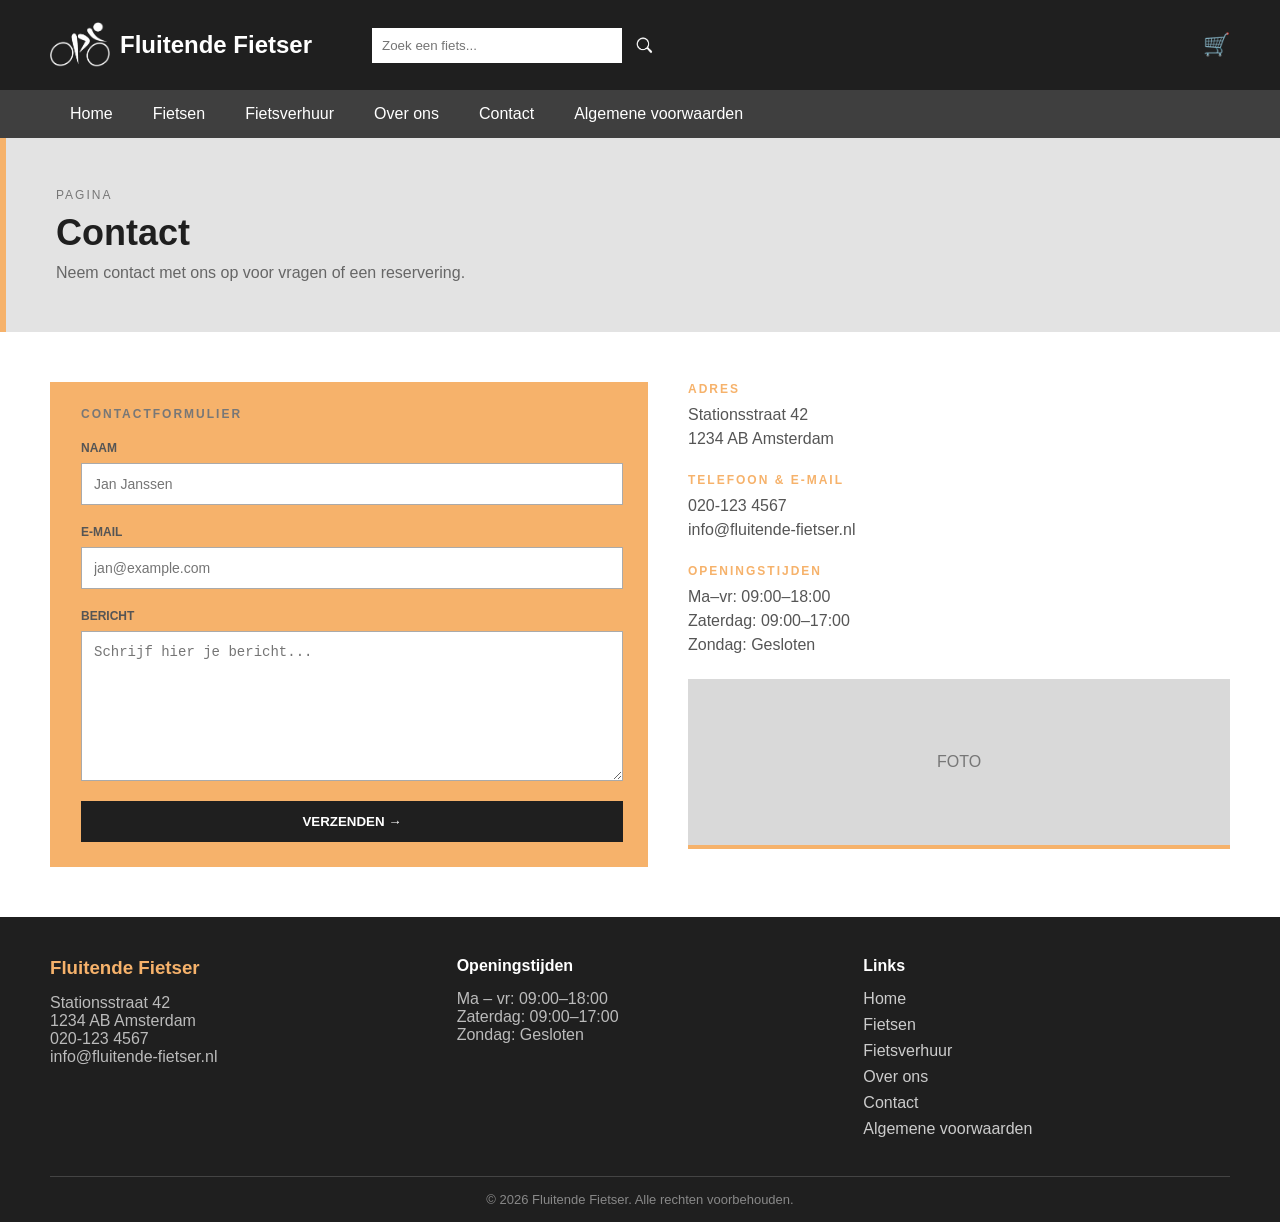
==== commit e55973cd: "update 2" ====
--- a/contact.html
+++ b/contact.html
@@ -7,6 +7,7 @@
     <title>Contact - Fluitende Fietser</title>
 
     <link rel="stylesheet" href="css/contact.css">
+     <link rel="icon" type="image/png" href="image/favicon.png">
 </head>
 
 <body>
@@ -16,10 +17,14 @@
     <div class="top-header">
 
         <div class="logo">
-            🚲 Fluitende Fietser
+            <img src="image/logo.png" alt="Fluitende Fietser">
+            <span>Fluitende Fietser</span>
         </div>
 
-        <input type="text" placeholder="Zoek een fiets...">
+        <div class="zoekbalk">
+            <input type="text" placeholder="Zoek een fiets...">
+            <img src="image/zoek.png" alt="Zoeken">
+        </div>
 
         <div class="cart">
             🛒
@@ -32,7 +37,7 @@
         <a href="fietsen.html">Fietsen</a>
         <a href="fietsverhuur.html">Fietsverhuur</a>
         <a href="over-ons.html">Over ons</a>
-        <a href="contact.html" class="active">Contact</a>
+        <a href="contact.html">Contact</a>
         <a href="voorwaarden.html">Algemene voorwaarden</a>
     </nav>
 
@@ -64,13 +69,13 @@
             <form>
 
                 <label for="naam">NAAM</label>
-                <input type="text" id="naam" placeholder="Jan Janssen">
+                <input type="text" id="naam" placeholder="Jan Janssen" required>
 
                 <label for="email">E-MAIL</label>
-                <input type="email" id="email" placeholder="jan@example.com">
+                <input type="email" id="email" placeholder="jan@example.com" required>
 
                 <label for="bericht">BERICHT</label>
-                <textarea id="bericht" placeholder="Schrijf hier je bericht..."></textarea>
+                <textarea id="bericht" placeholder="Schrijf hier je bericht..." required></textarea>
 
                 <button type="submit">
                     VERZENDEN →
@@ -151,5 +156,8 @@
 
 </footer>
 
+
 </body>
+<script src="fietser.js"></script>
+
 </html>
--- a/css/contact.css
+++ b/css/contact.css
@@ -20,8 +20,21 @@
     color: white;
 }
 
+/* LOGO */
 .logo {
-    font-size: 20px;
+    display: flex;
+    align-items: center;
+    gap: 10px;
+}
+
+.logo img {
+    width: 60px;
+    height: 60px;
+    object-fit: contain;
+}
+
+.logo span {
+    font-size: 24px;
     font-weight: bold;
 }
 
@@ -100,7 +113,7 @@
 .contact-formulier {
     flex: 1;
     padding: 25px;
-    background-color: #e3e3e3;
+    background-color: #f6b26b;
     border-left: 6px solid #f6b26b;
 }
 
@@ -236,3 +249,34 @@
     color: #888;
     font-size: 13px;
 }
+
+
+
+
+
+
+
+/* =========================
+  .....................zoeken functie logo.........................
+========================= */
+
+
+
+.zoekbalk {
+    display: flex;
+    align-items: center;
+    margin-left: 30px;
+}
+
+.zoekbalk input {
+    width: 250px;
+    padding: 10px;
+    border: none;
+}
+
+.zoekbalk img {
+    width: 25px;
+    height: 25px;
+    margin-left: 10px;
+    object-fit: contain;
+}
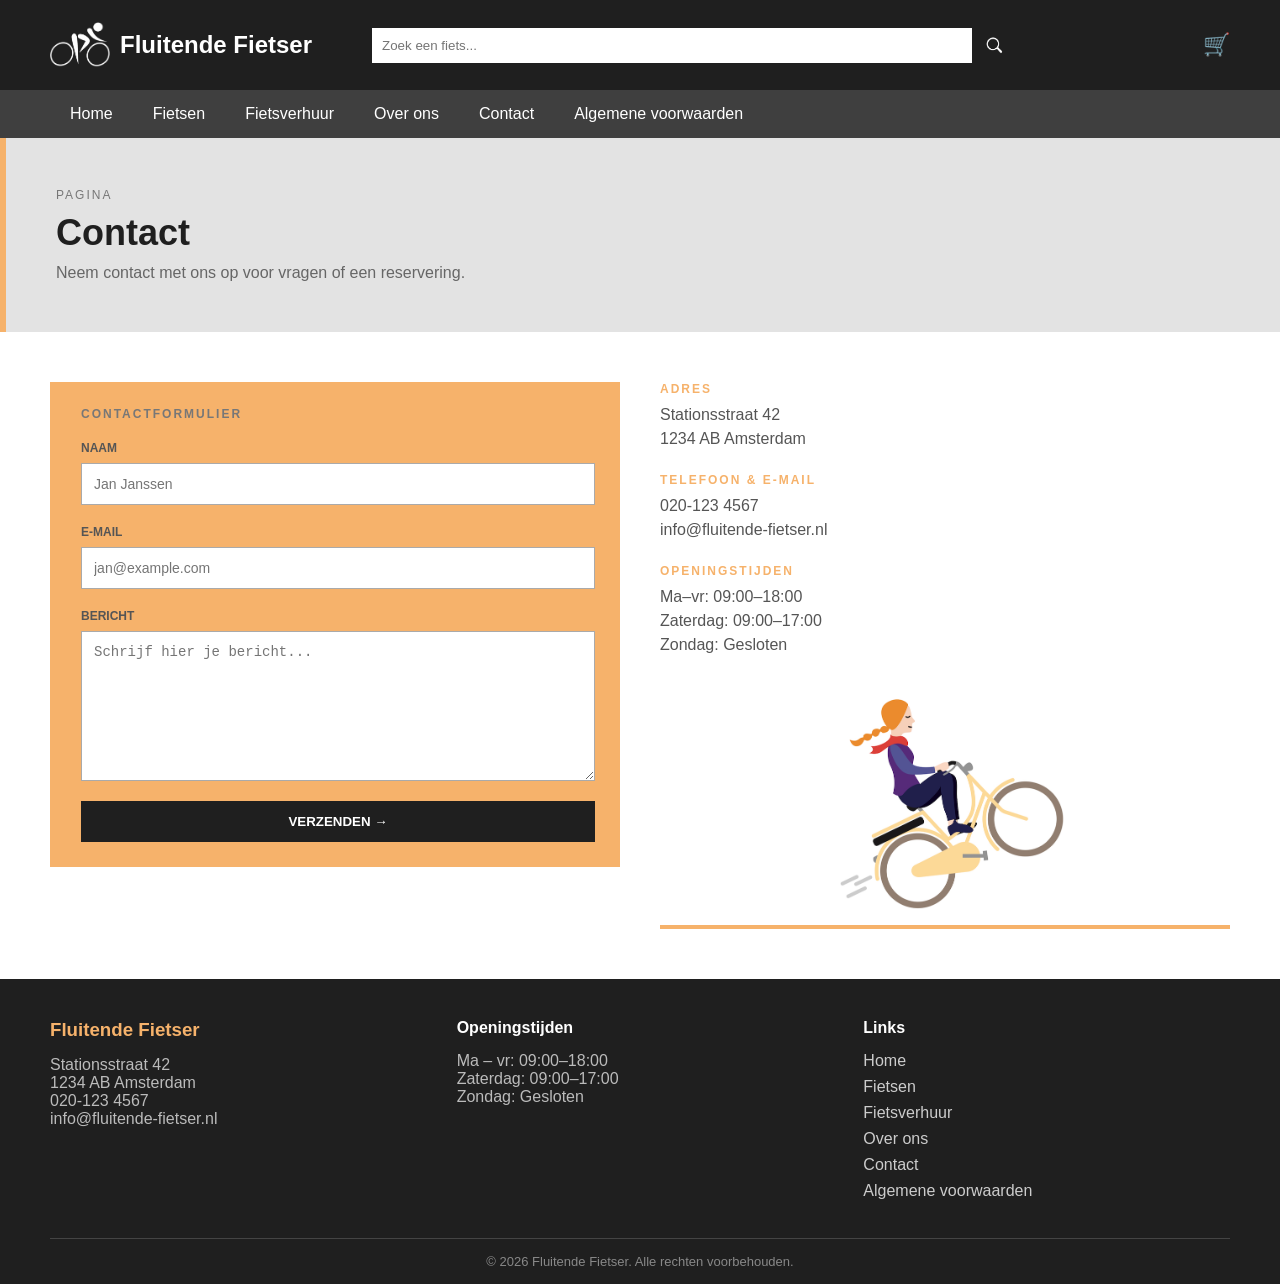
==== commit 1c14a5d0: "update 3" ====
--- a/contact.html
+++ b/contact.html
@@ -61,61 +61,78 @@
 
     <section class="contact-section">
 
-        <!-- Linkerkant -->
-        <div class="contact-formulier">
+    <!-- Linkerkant -->
+    <div class="contact-formulier">
 
-            <h3>CONTACTFORMULIER</h3>
+        <h3>CONTACTFORMULIER</h3>
 
-            <form>
+        <form>
 
-                <label for="naam">NAAM</label>
-                <input type="text" id="naam" placeholder="Jan Janssen" required>
+            <label for="naam">NAAM</label>
+            <input 
+                type="text" 
+                id="naam" 
+                placeholder="Jan Janssen" 
+                required
+            >
 
-                <label for="email">E-MAIL</label>
-                <input type="email" id="email" placeholder="jan@example.com" required>
+            <label for="email">E-MAIL</label>
+            <input 
+                type="email" 
+                id="email" 
+                placeholder="jan@example.com" 
+                required
+            >
 
-                <label for="bericht">BERICHT</label>
-                <textarea id="bericht" placeholder="Schrijf hier je bericht..." required></textarea>
+            <label for="bericht">BERICHT</label>
+            <textarea 
+                id="bericht" 
+                placeholder="Schrijf hier je bericht..." 
+                required
+            ></textarea>
 
-                <button type="submit">
-                    VERZENDEN →
-                </button>
+            <button type="submit">
+                VERZENDEN →
+            </button>
 
-            </form>
+        </form>
 
+    </div>
+
+
+    <!-- Rechterkant -->
+    <div class="contact-info">
+
+        <div class="contact-blok">
+            <h4>ADRES</h4>
+            <p>Stationsstraat 42</p>
+            <p>1234 AB Amsterdam</p>
         </div>
 
 
-        <!-- Rechterkant -->
-        <div class="contact-info">
-
-            <div class="contact-blok">
-                <h4>ADRES</h4>
-                <p>Stationsstraat 42</p>
-                <p>1234 AB Amsterdam</p>
-            </div>
-
-            <div class="contact-blok">
-                <h4>TELEFOON & E-MAIL</h4>
-                <p>020-123 4567</p>
-                <p>info@fluitende-fietser.nl</p>
-            </div>
-
-            <div class="contact-blok">
-                <h4>OPENINGSTIJDEN</h4>
-                <p>Ma–vr: 09:00–18:00</p>
-                <p>Zaterdag: 09:00–17:00</p>
-                <p>Zondag: Gesloten</p>
-            </div>
-
-            <div class="contact-foto">
-                FOTO
-            </div>
-
+        <div class="contact-blok">
+            <h4>TELEFOON & E-MAIL</h4>
+            <p>020-123 4567</p>
+            <p>info@fluitende-fietser.nl</p>
         </div>
 
-    </section>
 
+        <div class="contact-blok">
+            <h4>OPENINGSTIJDEN</h4>
+            <p>Ma–vr: 09:00–18:00</p>
+            <p>Zaterdag: 09:00–17:00</p>
+            <p>Zondag: Gesloten</p>
+        </div>
+
+
+        <!-- Fiets afbeelding -->
+        <div class="contact-foto">
+            <img src="image/fietser.png" alt="Fietser">
+        </div>
+
+    </div>
+
+</section>
 </main>
 
 
--- a/css/contact.css
+++ b/css/contact.css
@@ -10,7 +10,10 @@
     color: #1f1f1f;
 }
 
-/* HEADER */
+
+/* =========================
+   HEADER
+========================= */
 
 .top-header {
     display: flex;
@@ -20,7 +23,6 @@
     color: white;
 }
 
-/* LOGO */
 .logo {
     display: flex;
     align-items: center;
@@ -40,7 +42,7 @@
 
 .top-header input {
     margin-left: 30px;
-    width: 250px;
+    width: 600px;
     padding: 10px;
     border: none;
     background-color: white;
@@ -51,7 +53,10 @@
     font-size: 22px;
 }
 
-/* NAVIGATION */
+
+/* =========================
+   NAVIGATION
+========================= */
 
 nav {
     display: flex;
@@ -75,7 +80,10 @@
     border-bottom: 3px solid #f6b26b;
 }
 
-/* PAGINA TITEL */
+
+/* =========================
+   PAGINA TITEL
+========================= */
 
 .pagina-titel {
     padding: 50px;
@@ -99,19 +107,26 @@
     color: #666;
 }
 
-/* CONTACT SECTION */
+
+/* =========================
+   CONTACT SECTION
+========================= */
 
 .contact-section {
-    display: flex;
+    display: grid;
+    grid-template-columns: 1fr 1fr;
     gap: 40px;
     padding: 50px;
     background-color: white;
-}
-
-/* FORMULIER */
+    align-items: start;
+}
+
+
+/* =========================
+   CONTACT FORMULIER
+========================= */
 
 .contact-formulier {
-    flex: 1;
     padding: 25px;
     background-color: #f6b26b;
     border-left: 6px solid #f6b26b;
@@ -159,15 +174,14 @@
     cursor: pointer;
 }
 
-.contact-formulier button:hover {
-    background-color: #f6b26b;
-    color: #1f1f1f;
-}
-
-/* CONTACT INFO */
+
+
+/* =========================
+   CONTACT INFO
+========================= */
 
 .contact-info {
-    flex: 1;
+    width: 100%;
 }
 
 .contact-blok {
@@ -186,17 +200,58 @@
     margin-bottom: 6px;
 }
 
+
+/* =========================
+   CONTACT FOTO
+========================= */
+
 .contact-foto {
-    height: 170px;
+    width: 100%;
+    height: 250px;
     display: flex;
     align-items: center;
     justify-content: center;
-    background-color: #d9d9d9;
-    color: #777;
+    overflow: hidden;
+    background-color: white;
     border-bottom: 4px solid #f6b26b;
 }
 
-/* FOOTER */
+.contact-foto img {
+    width: 100%;
+    height: 100%;
+    object-fit: contain;
+    object-position: center;
+    display: block;
+}
+
+
+/* =========================
+   ZOEKBALK
+========================= */
+
+.zoekbalk {
+    display: flex;
+    align-items: center;
+    margin-left: 30px;
+}
+
+.zoekbalk input {
+    width: 600px;
+    padding: 10px;
+    border: none;
+}
+
+.zoekbalk img {
+    width: 25px;
+    height: 25px;
+    margin-left: 10px;
+    object-fit: contain;
+}
+
+
+/* =========================
+   FOOTER
+========================= */
 
 footer {
     background-color: #1f1f1f;
@@ -251,32 +306,49 @@
 }
 
 
-
-
-
-
-
-/* =========================
-  .....................zoeken functie logo.........................
-========================= */
-
-
-
-.zoekbalk {
-    display: flex;
-    align-items: center;
-    margin-left: 30px;
-}
-
-.zoekbalk input {
-    width: 250px;
-    padding: 10px;
-    border: none;
-}
-
-.zoekbalk img {
-    width: 25px;
-    height: 25px;
-    margin-left: 10px;
-    object-fit: contain;
+/* =========================
+   RESPONSIVE
+========================= */
+
+@media (max-width: 768px) {
+
+    .top-header {
+        padding: 15px 20px;
+        flex-wrap: wrap;
+    }
+
+    .top-header input {
+        width: 180px;
+        margin-left: 15px;
+    }
+
+    nav {
+        padding-left: 0;
+        flex-wrap: wrap;
+    }
+
+    nav a {
+        padding: 12px 15px;
+    }
+
+    .pagina-titel {
+        padding: 30px 20px;
+    }
+
+    .pagina-titel h1 {
+        font-size: 28px;
+    }
+
+    .contact-section {
+        grid-template-columns: 1fr;
+        padding: 30px 20px;
+    }
+
+    .contact-foto {
+        height: 250px;
+    }
+
+    .footer-container {
+        flex-direction: column;
+    }
 }
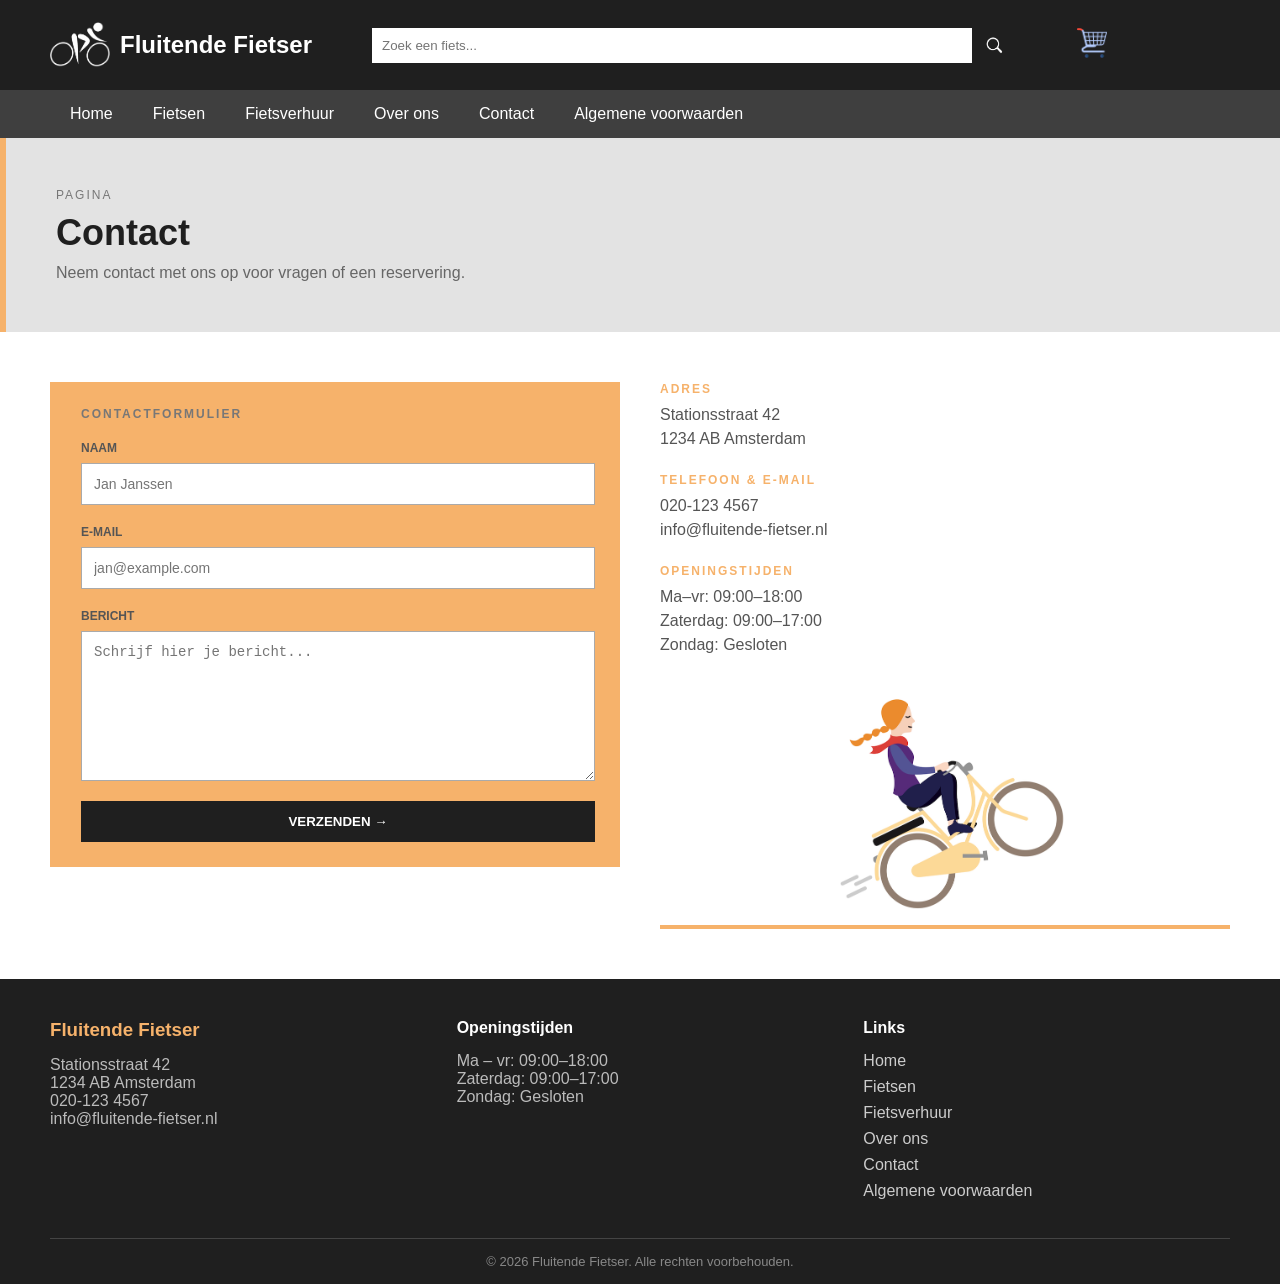
==== commit 3346a92f: "winkelwagen btn werkt nu" ====
--- a/contact.html
+++ b/contact.html
@@ -7,6 +7,7 @@
     <title>Contact - Fluitende Fietser</title>
 
     <link rel="stylesheet" href="css/contact.css">
+    <link rel="stylesheet" href="css/algemeen.css">
      <link rel="icon" type="image/png" href="image/favicon.png">
 </head>
 
@@ -26,8 +27,10 @@
             <img src="image/zoek.png" alt="Zoeken">
         </div>
 
-        <div class="cart">
-            🛒
+        <div >
+            <a href="winkelwagen.html">
+                <img src="image/shopping-cart.png" alt="" class="cart">
+            </a>  
         </div>
 
     </div>
@@ -173,8 +176,8 @@
 
 </footer>
 
+<script src="fietser.js"></script>
+</body>
 
-</body>
-<script src="fietser.js"></script>
 
 </html>
--- a/css/algemeen.css
+++ b/css/algemeen.css
@@ -0,0 +1,14 @@
+
+
+
+
+.cart{
+    transition: transform 0.3s ease;
+    cursor: pointer;
+    width: 30px;
+    margin-left: 70px;   
+}
+
+.cart:hover {
+    transform: scale(1.55);
+}
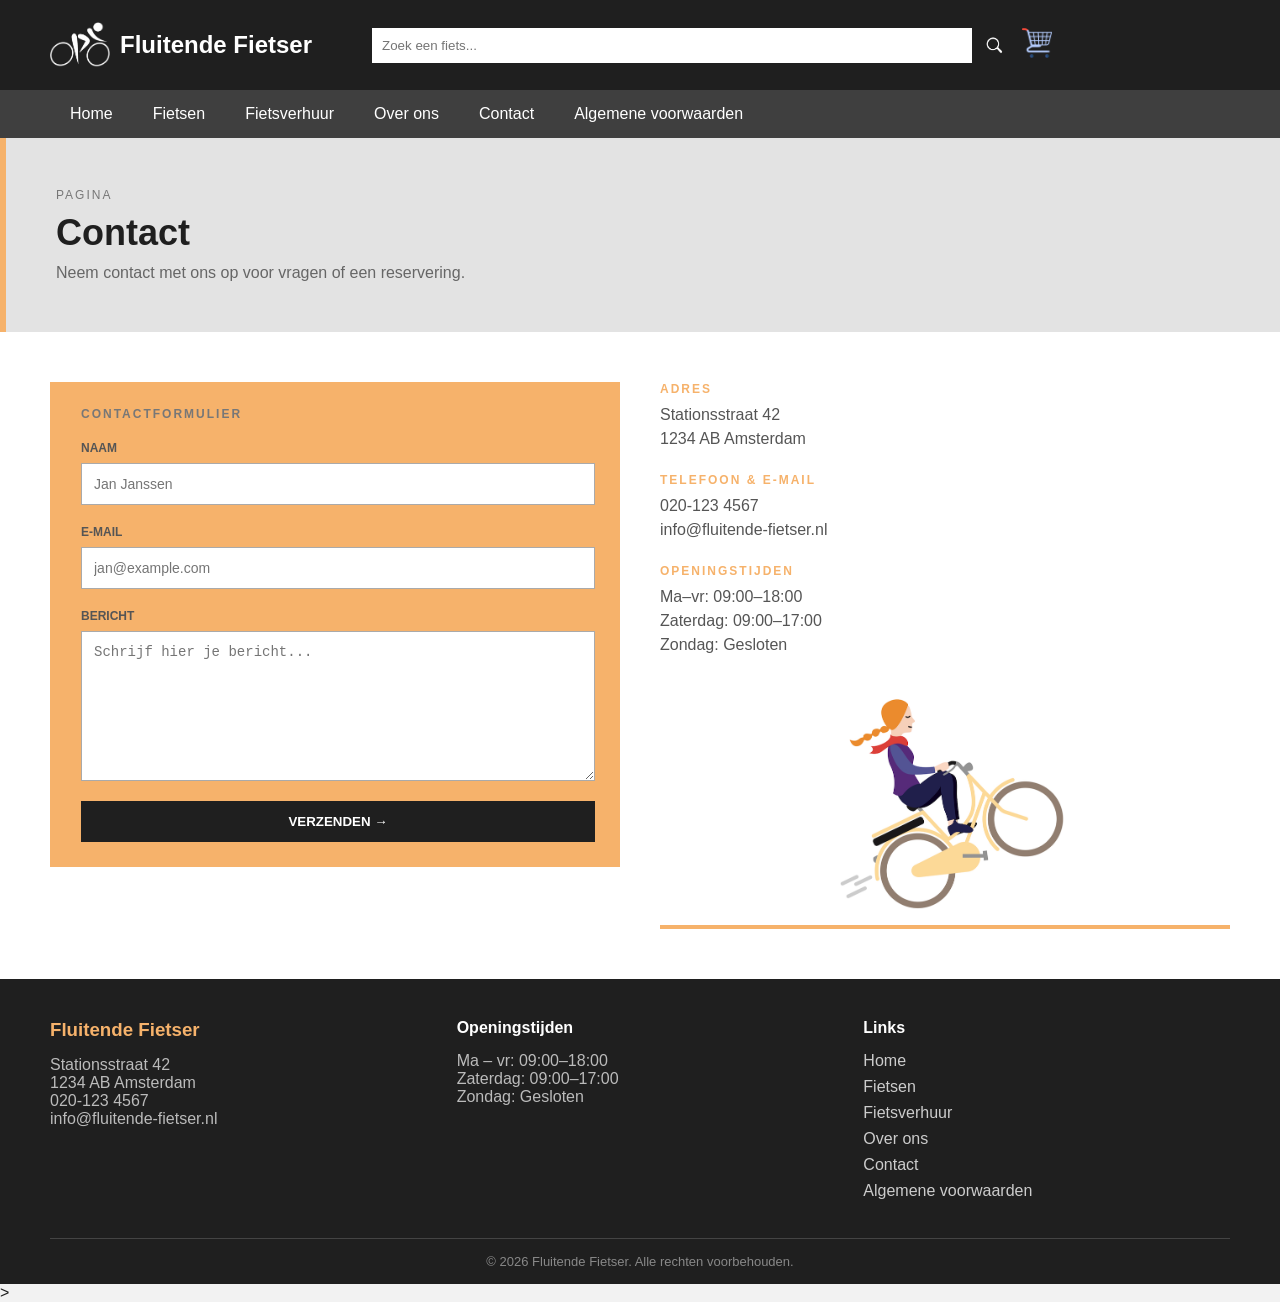
==== commit 1434c9ef: "n" ====
--- a/contact.html
+++ b/contact.html
@@ -181,3 +181,4 @@
 
 
 </html>
+>
--- a/css/algemeen.css
+++ b/css/algemeen.css
@@ -1,14 +1,15 @@
-
-
-
 
 .cart{
     transition: transform 0.3s ease;
     cursor: pointer;
-    width: 30px;
-    margin-left: 70px;   
+    margin-left: 15px;
+
+    
+    width: 30px; 
 }
 
 .cart:hover {
     transform: scale(1.55);
 }
+
+
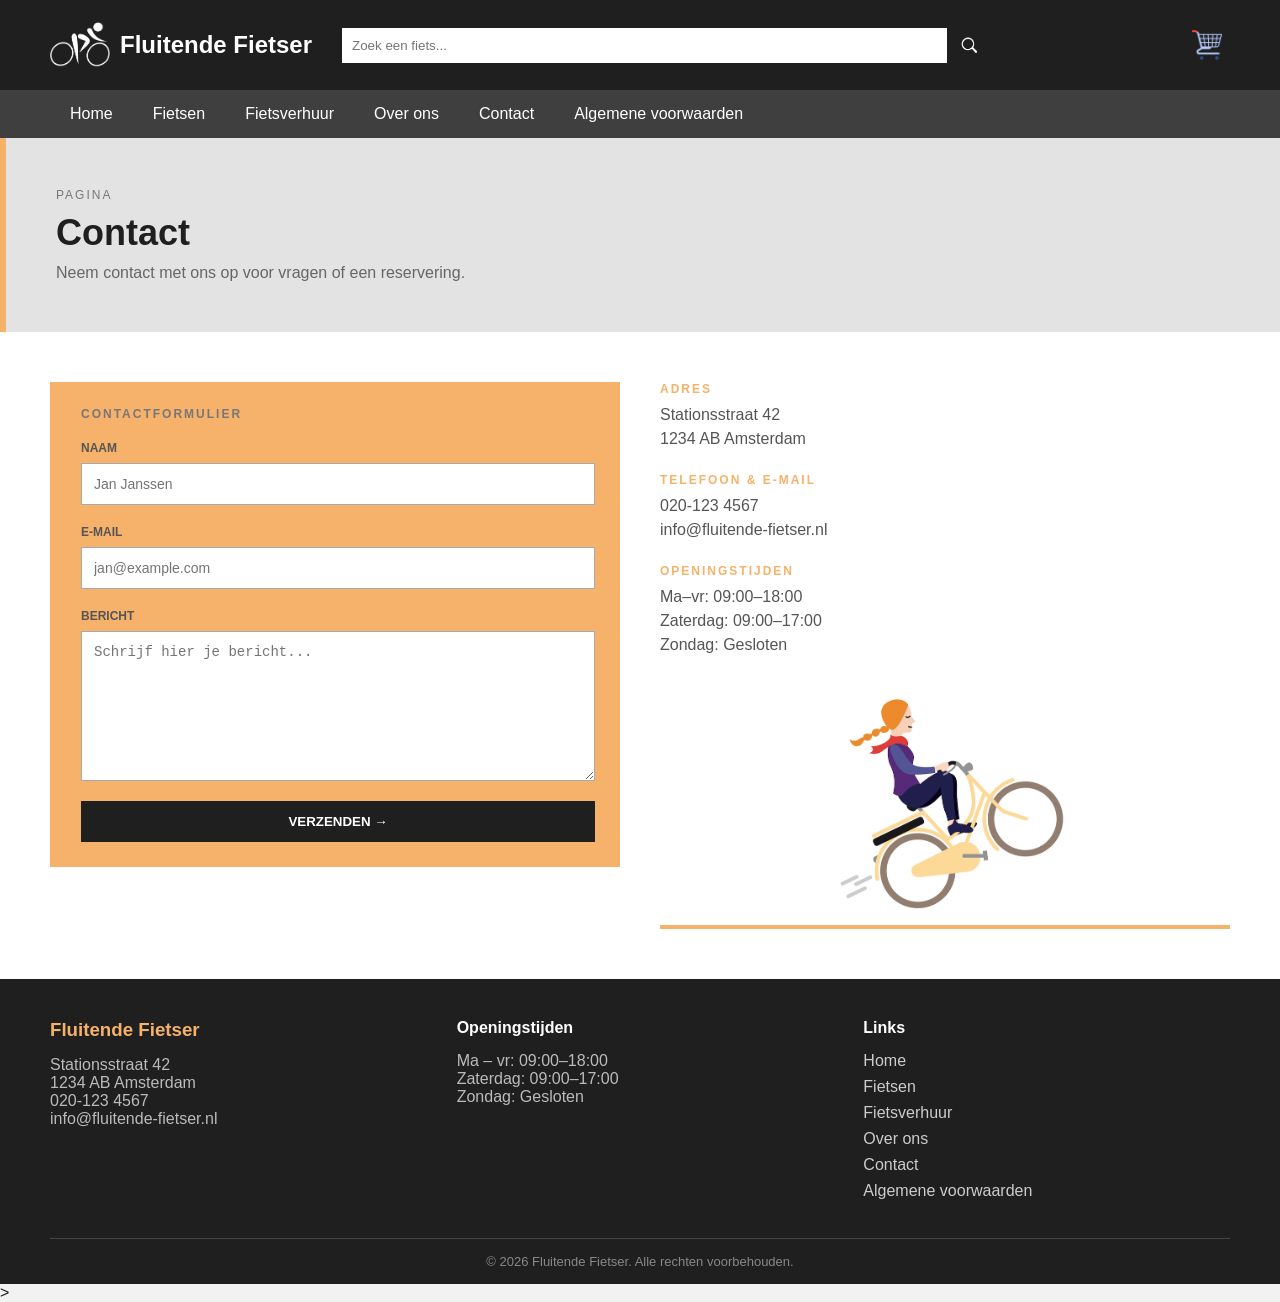
==== commit 4aeb6a3e: "Update project" ====
--- a/contact.html
+++ b/contact.html
@@ -8,6 +8,7 @@
 
     <link rel="stylesheet" href="css/contact.css">
     <link rel="stylesheet" href="css/algemeen.css">
+    <link rel="stylesheet" href="css/responsive.css">
      <link rel="icon" type="image/png" href="image/favicon.png">
 </head>
 
@@ -27,15 +28,16 @@
             <img src="image/zoek.png" alt="Zoeken">
         </div>
 
-        <div >
+        <div class="cart-wrap">
             <a href="winkelwagen.html">
                 <img src="image/shopping-cart.png" alt="" class="cart">
             </a>  
         </div>
+        <button class="menu-toggle" type="button" aria-label="Menu openen" aria-expanded="false" aria-controls="hoofdmenu"><span class="menu-bars"></span></button>
 
     </div>
 
-    <nav>
+    <nav id="hoofdmenu">
         <a href="index.html">Home</a>
         <a href="fietsen.html">Fietsen</a>
         <a href="fietsverhuur.html">Fietsverhuur</a>
--- a/css/algemeen.css
+++ b/css/algemeen.css
@@ -2,7 +2,7 @@
 .cart{
     transition: transform 0.3s ease;
     cursor: pointer;
-    margin-left: 15px;
+    margin-left: 150px;
 
     
     width: 30px; 
--- a/css/responsive.css
+++ b/css/responsive.css
@@ -0,0 +1,559 @@
+/* =====================================================
+   RESPONSIVE.CSS
+   Laad dit bestand ALTIJD als laatste in elke pagina
+   (na de pagina-CSS en algemeen.css), zodat het de
+   bestaande regels overschrijft.
+
+   Breakpoints:
+   - tot 1024px  tablet landscape / kleine laptop
+   - tot  900px  tablet portrait
+   - tot  768px  mobiel (hamburgermenu)
+   - tot  480px  kleine mobiel
+===================================================== */
+
+
+/* ---------- Basis: voorkomt zijwaarts scrollen ---------- */
+
+html {
+    -webkit-text-size-adjust: 100%;
+}
+
+img {
+    max-width: 100%;
+}
+
+body {
+    overflow-x: hidden;
+}
+
+
+/* ---------- Header: werkt op elke breedte ---------- */
+
+.top-header {
+    flex-wrap: wrap;
+    gap: 10px 0;
+}
+
+/* Zoekbalk krimpt mee i.p.v. vaste 600px */
+.top-header .zoekbalk {
+    flex: 1 1 0;
+    max-width: 640px;
+    min-width: 0;
+    margin-left: 30px;
+}
+
+.top-header .zoekbalk input {
+    width: 100%;
+    min-width: 0;
+    margin-left: 0;
+}
+
+.zoekbalk img {
+    flex-shrink: 0;
+}
+
+.cart-wrap {
+    margin-left: auto;
+    display: flex;
+    align-items: center;
+}
+
+.cart-wrap a {
+    display: block;
+    padding: 8px;
+}
+
+/* Cart stond op 150px marge: laat de wrapper het werk doen */
+.cart-wrap .cart {
+    margin-left: 0;
+    display: block;
+}
+
+/* Hamburgerknop: standaard verborgen (desktop) */
+.menu-toggle {
+    display: none;
+    width: 44px;
+    height: 44px;
+    margin-left: 10px;
+    padding: 0;
+    border: none;
+    background: transparent;
+    cursor: pointer;
+    position: relative;
+}
+
+.menu-toggle .menu-bars,
+.menu-toggle .menu-bars::before,
+.menu-toggle .menu-bars::after {
+    content: "";
+    position: absolute;
+    left: 10px;
+    width: 24px;
+    height: 3px;
+    background-color: white;
+    border-radius: 2px;
+    transition: transform 0.25s ease, opacity 0.2s ease, top 0.25s ease;
+}
+
+.menu-toggle .menu-bars {
+    top: 21px;
+}
+
+.menu-toggle .menu-bars::before {
+    top: -8px;
+    left: 0;
+}
+
+.menu-toggle .menu-bars::after {
+    top: 8px;
+    left: 0;
+}
+
+/* Kruisje als menu open is */
+.menu-toggle[aria-expanded="true"] .menu-bars {
+    background-color: transparent;
+}
+
+.menu-toggle[aria-expanded="true"] .menu-bars::before {
+    top: 0;
+    transform: rotate(45deg);
+    background-color: #f6b26b;
+}
+
+.menu-toggle[aria-expanded="true"] .menu-bars::after {
+    top: 0;
+    transform: rotate(-45deg);
+    background-color: #f6b26b;
+}
+
+.menu-toggle:focus-visible {
+    outline: 2px solid #f6b26b;
+    outline-offset: 2px;
+}
+
+
+/* ---------- Footer-kolommen mogen wrappen ---------- */
+
+.footer-container {
+    flex-wrap: wrap;
+}
+
+
+/* =====================================================
+   TOT 1024px  —  tablet landscape
+===================================================== */
+
+@media (max-width: 1024px) {
+
+    /* Minder zijmarge */
+    .top-header            { padding-left: 30px; padding-right: 30px; }
+    nav                    { padding-left: 30px; }
+    .hero                  { margin-left: 30px; margin-right: 30px; }
+    .winkel-status         { margin-left: 30px; margin-right: 30px; }
+    .populaire-fietsen     { padding-left: 30px; padding-right: 30px; }
+    .waarom                { padding: 40px 30px; }
+    footer                 { padding-left: 30px; padding-right: 30px; }
+    .pagina-titel          { padding-left: 30px; padding-right: 30px; }
+    .filters               { padding-left: 30px; padding-right: 30px; }
+    .fietsen-pagina        { padding-left: 30px; padding-right: 30px; }
+    .verhuur               { padding-left: 30px; padding-right: 30px; }
+    .verhuur-extra         { margin-left: 30px; margin-right: 30px; }
+    .over-ons              { padding: 40px 30px; gap: 30px; }
+    .contact-section       { padding: 40px 30px; }
+    .voorwaarden           { padding: 40px 30px; }
+    .winkelwagen-layout    { padding-left: 30px; padding-right: 30px; gap: 25px; }
+
+    main:has(.winkelwagen-layout) .pagina-titel {
+        margin-left: 30px;
+        margin-right: 30px;
+    }
+
+    nav a {
+        padding: 15px 14px;
+    }
+
+    .hero {
+        gap: 25px;
+    }
+}
+
+
+/* =====================================================
+   TOT 900px  —  tablet portrait
+===================================================== */
+
+@media (max-width: 900px) {
+
+    /* Home: hero onder elkaar */
+    .hero {
+        grid-template-columns: 1fr;
+    }
+
+    .hero-content {
+        padding-right: 0;
+    }
+
+    .hero-text {
+        width: auto;
+        max-width: 100%;
+    }
+
+    .carousel {
+        height: 280px;
+    }
+
+    /* Fietsen: 2 kolommen */
+    .fietsen-grid {
+        grid-template-columns: repeat(2, 1fr);
+    }
+
+    /* Verhuur: 1 kolom */
+    .verhuur-grid {
+        grid-template-columns: 1fr;
+    }
+
+    /* Winkelwagen: 1 kolom */
+    .winkelwagen-layout {
+        grid-template-columns: 1fr;
+    }
+
+    /* Waarom-blokken */
+    .waarom-container {
+        flex-wrap: wrap;
+    }
+
+    .waarom-item {
+        flex: 1 1 240px;
+    }
+}
+
+
+/* =====================================================
+   TOT 768px  —  mobiel
+===================================================== */
+
+@media (max-width: 768px) {
+
+    /* ----- Header ----- */
+    .top-header {
+        padding: 10px 20px;
+    }
+
+    .logo {
+        flex: 1;
+        min-width: 0;
+        order: 1;
+    }
+
+    .logo img {
+        width: 46px;
+        height: 46px;
+    }
+
+    .logo span {
+        font-size: 18px;
+    }
+
+    .cart-wrap {
+        order: 2;
+        margin-left: 0;
+    }
+
+    .menu-toggle {
+        display: block;
+        order: 3;
+    }
+
+    /* Zoekbalk op eigen rij, volle breedte */
+    .top-header .zoekbalk {
+        order: 4;
+        flex: 1 0 100%;
+        margin-left: 0;
+    }
+
+    /* Winkelwagen-pagina heeft alleen een zoekicoon */
+    .zoek-icoon {
+        order: 2;
+        margin-left: 0;
+    }
+
+    .zoek-icoon + .cart-wrap {
+        margin-left: 0;
+    }
+
+    /* ----- Navigatie wordt uitklapmenu ----- */
+    nav {
+        display: none;
+        flex-direction: column;
+        padding-left: 0;
+    }
+
+    nav.open {
+        display: flex;
+    }
+
+    nav a {
+        padding: 16px 20px;
+        border-top: 1px solid #555;
+    }
+
+    nav .active {
+        border-bottom: none;
+        border-left: 4px solid #f6b26b;
+    }
+
+    /* ----- Home ----- */
+    .hero {
+        margin: 20px;
+        padding: 25px 20px;
+        min-height: 0;
+    }
+
+    .hero h1,
+    .pagina-titel h1 {
+        font-size: 28px;
+    }
+
+    .carousel {
+        height: 230px;
+    }
+
+    .carousel-btn {
+        font-size: 18px;
+        padding: 8px 12px;
+    }
+
+    .winkel-status {
+        margin: 0 20px 25px;
+        padding: 15px;
+        overflow: hidden;
+        gap: 10px;
+    }
+
+    .populaire-fietsen {
+        padding: 20px 20px 40px;
+    }
+
+    .populaire-fietsen h2 {
+        font-size: 24px;
+    }
+
+    .fietsen-container {
+        flex-direction: column;
+    }
+
+    .waarom {
+        padding: 30px 20px;
+    }
+
+    /* ----- Paginatitel ----- */
+    .pagina-titel {
+        padding: 30px 20px;
+    }
+
+    main:has(.winkelwagen-layout) .pagina-titel {
+        margin: 20px;
+        padding: 25px 20px;
+    }
+
+    /* ----- Fietsen ----- */
+    .filters {
+        flex-wrap: wrap;
+        padding: 20px;
+    }
+
+    .fietsen-pagina {
+        padding: 10px 20px 40px;
+    }
+
+    /* ----- Verhuur ----- */
+    .verhuur {
+        padding: 25px 20px;
+    }
+
+    .verhuur-extra {
+        flex-direction: column;
+        gap: 20px;
+        margin: 0 20px 40px;
+    }
+
+    .verhuur-info h3 {
+        padding-right: 85px;
+    }
+
+    /* ----- Over ons ----- */
+    .over-ons {
+        flex-direction: column;
+        padding: 30px 20px;
+    }
+
+    /* ----- Contact ----- */
+    .contact-section {
+        grid-template-columns: 1fr;
+        padding: 30px 20px;
+    }
+
+    /* ----- Voorwaarden ----- */
+    .voorwaarden {
+        padding: 30px 20px;
+    }
+
+    .voorwaarden-container {
+        grid-template-columns: 1fr;
+    }
+
+    .voorwaarde-card {
+        padding: 20px;
+    }
+
+    .voorwaarden-melding {
+        padding: 22px 20px;
+    }
+
+    /* ----- Winkelwagen ----- */
+    .winkelwagen-layout {
+        padding: 10px 20px 40px;
+    }
+
+    /* ----- Footer ----- */
+    footer {
+        padding: 30px 20px 15px;
+    }
+
+    .footer-container {
+        flex-direction: column;
+        gap: 25px;
+    }
+
+    /* ----- Formulieren: 16px voorkomt inzoomen op iPhone ----- */
+    input,
+    textarea,
+    select {
+        font-size: 16px;
+    }
+
+    /* Grotere tikdoelen */
+    .fiets-btn,
+    .btn,
+    .filters button,
+    .verhuur-bottom button {
+        min-height: 44px;
+    }
+
+    .fiets-btn {
+        display: inline-flex;
+        align-items: center;
+    }
+}
+
+
+/* =====================================================
+   TOT 480px  —  kleine mobiel
+===================================================== */
+
+@media (max-width: 480px) {
+
+    .logo span {
+        font-size: 16px;
+    }
+
+    .hero h1,
+    .pagina-titel h1 {
+        font-size: 24px;
+    }
+
+    .hero-text {
+        font-size: 16px;
+    }
+
+    /* Knoppen onder elkaar over volle breedte */
+    .hero-buttons {
+        flex-direction: column;
+    }
+
+    .hero-buttons .btn {
+        text-align: center;
+    }
+
+    .carousel {
+        height: 200px;
+    }
+
+    /* Fietsen: 1 kolom */
+    .fietsen-grid {
+        grid-template-columns: 1fr;
+    }
+
+    .filters button {
+        flex: 1 1 calc(50% - 10px);
+    }
+
+    /* Verhuurkaart: foto boven, info eronder */
+    .verhuur-card {
+        flex-direction: column;
+    }
+
+    .verhuur-foto {
+        width: 100%;
+        height: 170px;
+    }
+
+    .verhuur-info h3 {
+        padding-right: 0;
+        margin-top: 25px;
+    }
+
+    .verhuur-bottom {
+        flex-wrap: wrap;
+        gap: 10px;
+    }
+
+    /* Winkelwagen: kleinere foto */
+    .product-card {
+        padding: 15px;
+        gap: 15px;
+    }
+
+    .product-card img {
+        width: 100px;
+        height: 100px;
+    }
+
+    .betaal-box {
+        padding: 20px;
+    }
+
+    .checkout-btn {
+        display: block;
+        text-align: center;
+    }
+
+    /* Over ons: team in het midden */
+    .team-container {
+        justify-content: center;
+    }
+
+    .kleine-fotos {
+        flex-direction: column;
+    }
+
+    .grote-foto {
+        height: 200px;
+    }
+
+    .contact-formulier {
+        padding: 20px 15px;
+    }
+}
+
+
+/* ---------- Minder beweging voor wie dat wil ---------- */
+
+@media (prefers-reduced-motion: reduce) {
+    .menu-toggle .menu-bars,
+    .menu-toggle .menu-bars::before,
+    .menu-toggle .menu-bars::after,
+    .carousel-image {
+        transition: none;
+    }
+}
